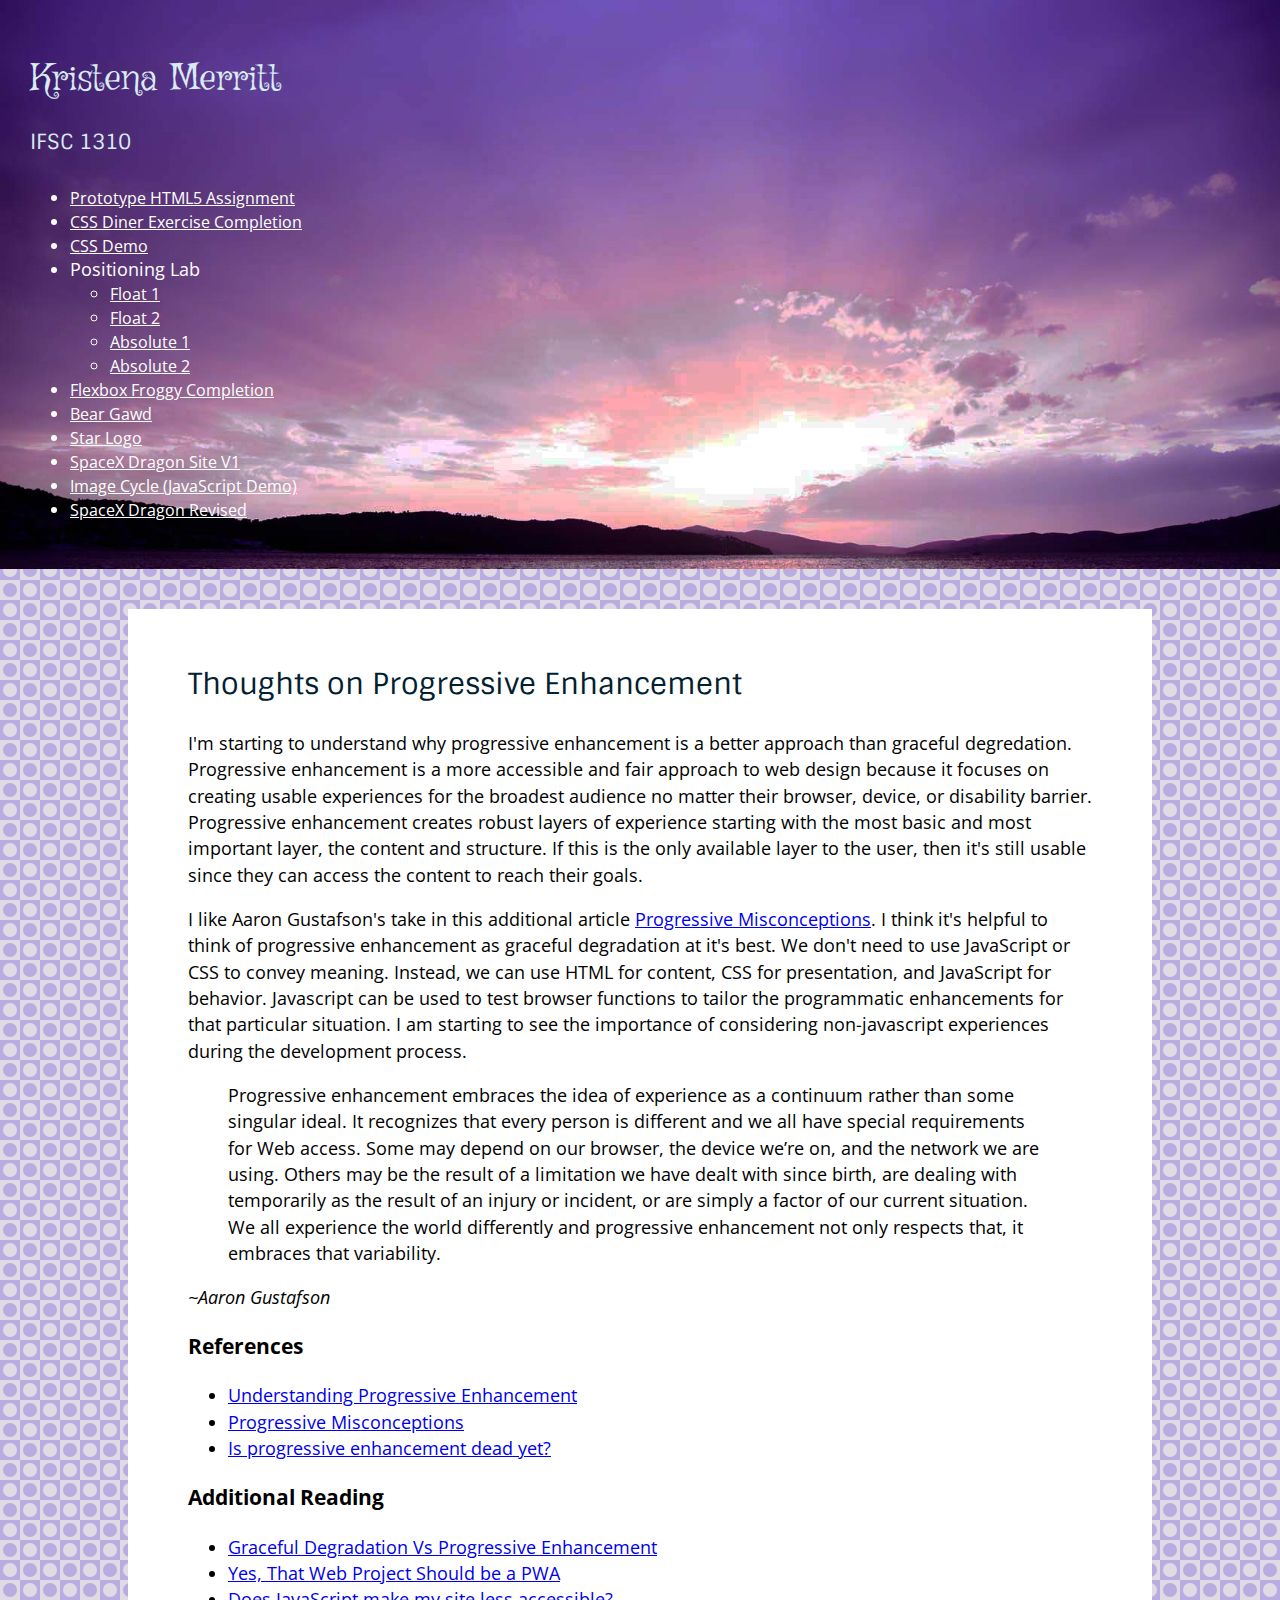
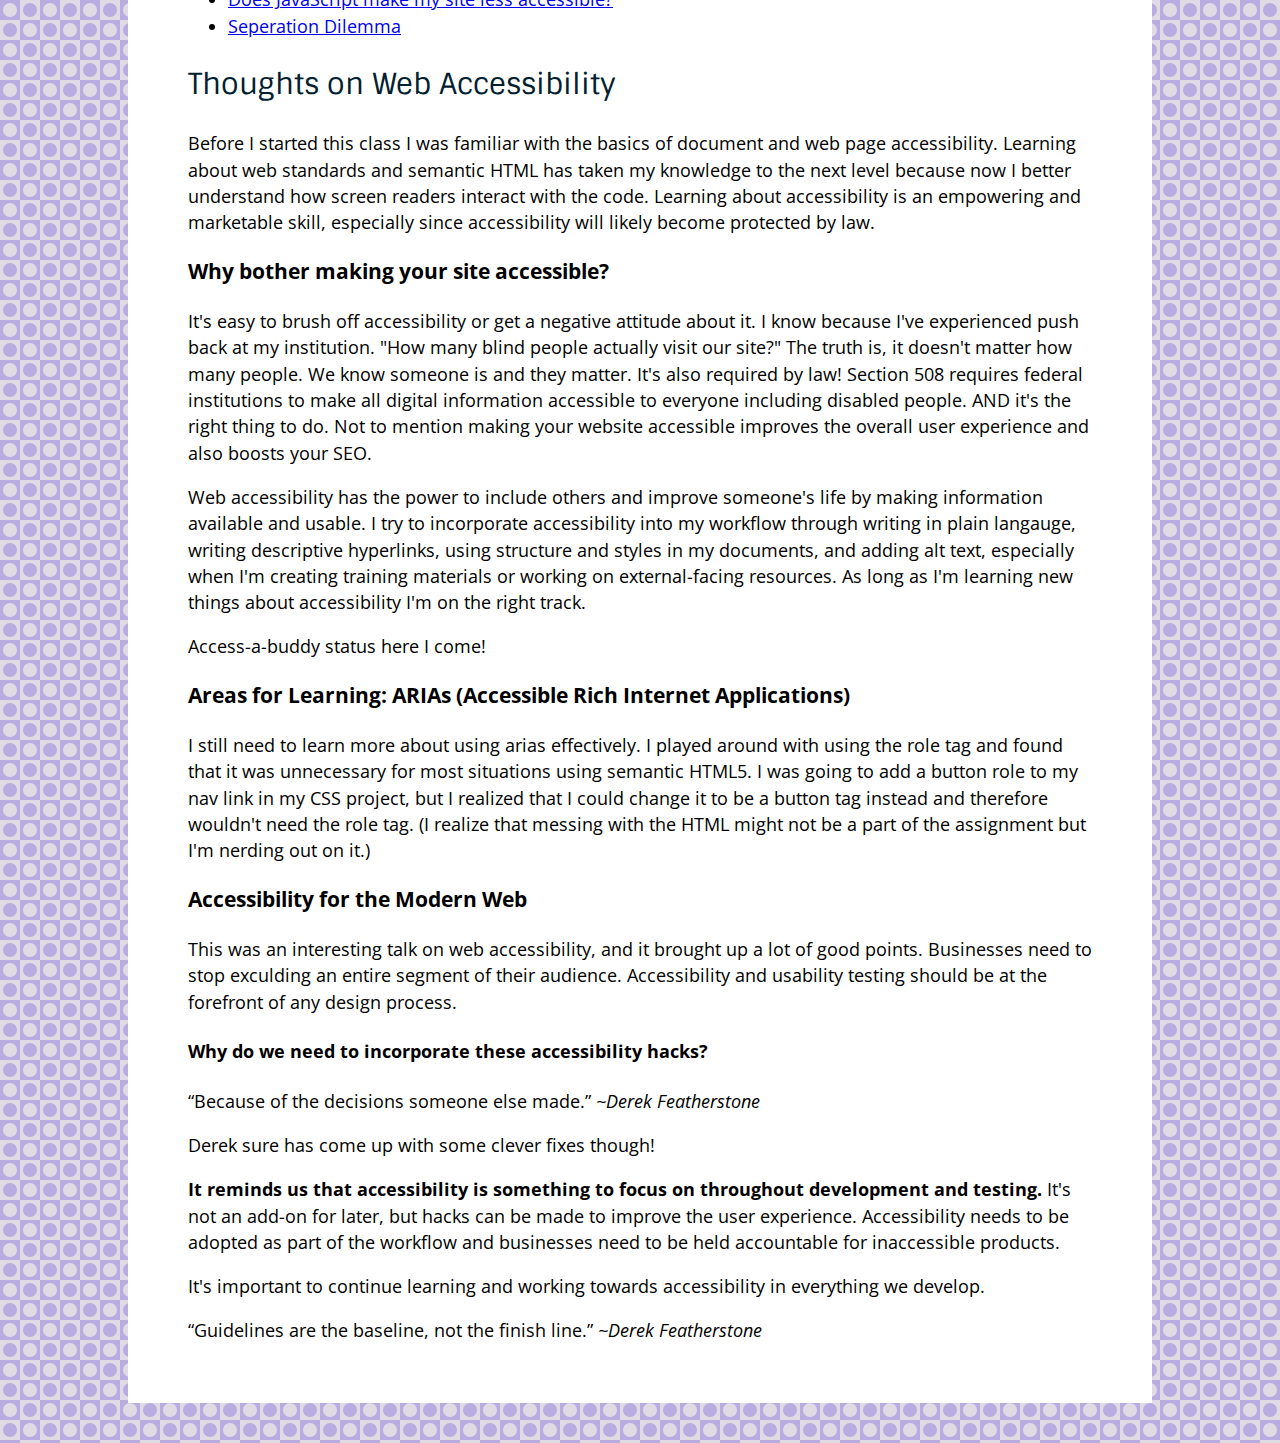
==== index.html @ c0f7d72d "added background image" ====
<!doctype html>

<html lang="en">
<head>
  <meta charset="utf-8">
  <title>IFSC 1310 | Kristena Merritt</title>
  <meta name="description" content="My collection of work from IFSC 1310 - Web Technologies with Mr. Wallace.">
  <meta name="author" content="Kristena Merritt">
  <link href="assets/css/style.css" rel="stylesheet" />
  <link rel="preconnect" href="https://fonts.googleapis.com">
  <link href="https://fonts.googleapis.com/css2?family=Open+Sans:wght@300&display=swap" rel="stylesheet">
  <link rel="preconnect" href="https://fonts.googleapis.com">
  <link rel="preconnect" href="https://fonts.gstatic.com" crossorigin>
  <link href="https://fonts.googleapis.com/css2?family=Griffy&display=swap" rel="stylesheet">
</head>
<body>
  <header class="primary">
    <h1>Kristena Merritt</h1>
    <h2>IFSC 1310</h2>
    <nav>
    <ul>
      <li><a href="gordo/index.html">Prototype HTML5 Assignment</a></li>
      <li><a href="assets/img/css-diner-activity-completion.jpg">CSS Diner Exercise Completion</a></li>
      <li><a href="css-demo/index.html">CSS Demo</a></li>
      <li>Positioning Lab</li>
        <ul>
          <li><a href="positioning-lab/float-1.html">Float 1 </a> </li>
          <li><a href="positioning-lab/float-2.html">Float 2 </a> </li>
          <li><a href="positioning-lab/absolute-1.html">Absolute 1 </a> </li>
          <li><a href="positioning-lab/absolute-2.html">Absolute 2 </a> </li>
        </ul>
      <li><a href="assets/img/flex-box-froggy-completion.png">Flexbox Froggy Completion</a></li>
      <li><a href="assets/img/bear-gawd-r800.jpg">Bear Gawd</a></li>
      <li><a href="assets/img/star-logo-r750.jpg">Star Logo</a></li>
      <li><a href="spacex-v1/index.html">SpaceX Dragon Site V1</a></li>
      <li><a href="slick-demo/index.html">Image Cycle (JavaScript Demo)</a></li>
      <li><a href="spacex-v2/index.html">SpaceX Dragon Revised</a></li>
    </ul>
    </nav>
  </header>

  <section id="content" class="container">
    <h2>Thoughts on Progressive Enhancement</h2>
    <p>I'm starting to understand why progressive enhancement is a better approach than graceful degredation. Progressive enhancement is a more accessible and fair approach to web design because it focuses on creating usable experiences for the broadest audience no matter their browser, device, or disability barrier. Progressive enhancement creates robust layers of experience starting with the most basic and most important layer, the content and structure. If this is the only available layer to the user, then it's still usable since they can access the content to reach their goals.</p>

    <p>I like Aaron Gustafson's take in this additional article <a href="https://www.aaron-gustafson.com/notebook/progressive-misconceptions/">Progressive Misconceptions</a>. I think it's helpful to think of progressive enhancement as graceful degradation at it's best. We don't need to use JavaScript or CSS to convey meaning. Instead, we can use HTML for content, CSS for presentation, and JavaScript for behavior. Javascript can be used to test browser functions to tailor the programmatic enhancements for that particular situation. I am starting to see the importance of considering non-javascript experiences during the development process.</p>

    <blockquote>Progressive enhancement embraces the idea of experience as a continuum rather than some singular ideal. It recognizes that every person is different and we all have special requirements for Web access. Some may depend on our browser, the device we’re on, and the network we are using. Others may be the result of a limitation we have dealt with since birth, are dealing with temporarily as the result of an injury or incident, or are simply a factor of our current situation. We all experience the world differently and progressive enhancement not only respects that, it embraces that variability.</blockquote><cite>~Aaron Gustafson</cite>

    <h3>References</h3>
    <ul>
      <li><a href="https://alistapart.com/article/understandingprogressiveenhancement/">Understanding Progressive Enhancement</a></li>
      <li><a href="https://alistapart.com/article/understandingprogressiveenhancement/">Progressive Misconceptions</a></li>
      <li><a href="https://briefs.video/videos/is-progressive-enhancement-dead-yet/">Is progressive enhancement dead yet?</a></li>
    </ul>

    <h3>Additional Reading</h3>
    <ul>
      <li><a href="https://www.w3.org/wiki/Graceful_degradation_versus_progressive_enhancement">Graceful Degradation Vs Progressive Enhancement</a></li>
      <li><a href="https://alistapart.com/article/yes-that-web-project-should-be-a-pwa/">Yes, That Web Project Should be a PWA</a></li>
      <li><a href="https://www.boia.org/blog/does-javascript-make-my-site-less-accessible">Does JavaScript make my site less accessible?</a></li>
      <li><a href="https://alistapart.com/article/separationdilemma/">Seperation Dilemma</a></li>
    </ul>

    <h2>Thoughts on Web Accessibility</h2>
    <p>Before I started this class I was familiar with the basics of document and web page accessibility. Learning about web standards and semantic HTML has taken my knowledge to the next level because now I better understand how screen readers interact with the code. Learning about accessibility is an empowering and marketable skill, especially since accessibility will likely become protected by law.</p>

    <h3>Why bother making your site accessible?</h3>
    <p>It's easy to brush off accessibility or get a negative attitude about it. I know because I've experienced push back at my institution. "How many blind people actually visit our site?" The truth is, it doesn't matter how many people. We know someone is and they matter. It's also required by law! Section 508 requires federal institutions to make all digital information accessible to everyone including disabled people. AND it's the right thing to do. Not to mention making your website accessible improves the overall user experience and also boosts your SEO.</p>

    <p>Web accessibility has the power to include others and improve someone's life by making information available and usable. I try to incorporate accessibility into my workflow through writing in plain langauge, writing descriptive hyperlinks, using structure and styles in my documents, and adding alt text, especially when I'm creating training materials or working on external-facing resources. As long as I'm learning new things about accessibility I'm on the right track.</p>

    <p class="call-out">Access-a-buddy status here I come!</p>
    <h3>Areas for Learning: ARIAs (Accessible Rich Internet Applications)</h3>
    <p>I still need to learn more about using arias effectively. I played around with using the role tag and found that it was unnecessary for most situations using semantic HTML5. I was going to add a button role to my nav link in my CSS project, but I realized that I could change it to be a button tag instead and therefore wouldn't need the role tag. (I realize that messing with the HTML might not be a part of the assignment but I'm nerding out on it.) </p>
    <h3>Accessibility for the Modern Web</h3>  
    <p>This was an interesting talk on web accessibility, and it brought up a lot of good points. Businesses need to stop exculding an entire segment of their audience. Accessibility and usability testing should be at the forefront of any design process.</p>
    <h4>Why do we need to incorporate these accessibility hacks?</h4>
    <q>Because of the decisions someone else made.</q> <cite>~Derek Featherstone</cite>
    <p>Derek sure has come up with some clever fixes though!</p>
    <p><strong>It reminds us that accessibility is something to focus on throughout development and testing.</strong> It's not an add-on for later, but hacks can be made to improve the user experience. Accessibility needs to be adopted as part of the workflow and businesses need to be held accountable for inaccessible products.
    </p>
    <p>It's important to continue learning and working towards accessibility in everything we develop.</p>

    <q>Guidelines are the baseline, not the finish line.</q> <cite>~Derek Featherstone</cite>
  </section> 
  
  <!--end of accessibility section-->

</body>
</html>
---- assets/css/style.css ----
@import url('https://fonts.googleapis.com/css2?family=Griffy&display=swap');
@import url('https://fonts.googleapis.com/css2?family=Sintony&display=swap');

html{
    box-sizing: border-box;
  }
  *,
  *:before,
  *:after {
    box-sizing: inherit;
  }

  /* ---------responsive images--------- */

img {
    max-width:100%;
}

  /* ---------background images--------- */

  header.primary { 
    background-size: cover;
    background-image: url("../img/purple-sunset-bg-dark.jpg");
}

body{
    margin:0;
    background-color: #DFDBE5;
    background-image: url("data:image/svg+xml,%3Csvg width='40' height='40' viewBox='0 0 40 40' xmlns='http://www.w3.org/2000/svg'%3E%3Cpath d='M0 0h20v20H0V0zm10 17a7 7 0 1 0 0-14 7 7 0 0 0 0 14zm20 0a7 7 0 1 0 0-14 7 7 0 0 0 0 14zM10 37a7 7 0 1 0 0-14 7 7 0 0 0 0 14zm10-17h20v20H20V20zm10 17a7 7 0 1 0 0-14 7 7 0 0 0 0 14z' fill='%235432d3' fill-opacity='0.28' fill-rule='evenodd'/%3E%3C/svg%3E");
}

  /* --------utility styles-------- */

.container{
    width:80vw;
    margin:40px auto;
}

.img-right{
    float:right;
    margin: 10px 0 10px 20px;
    border: 4px double #20627d;
    padding: 5px;
}

.img-left {
    float:left;
    margin: 10px 20px 10px 0px;
    padding: 5px;
}

.img-center {
    display: block;
    padding: 5px;
    margin: 20px auto;
    padding: 5px;
}

/*-----global styles------*/
body {
    font-family: 'Open Sans', sans-serif;
    font-size: 1.1rem;
    margin:0;
}

h1 {
    font-family: 'Griffy', sans-serif;
    font-size: 2.6rem;
    text-align: left;
    font-weight: normal;
}

h2 {
    color: #012030;
    font-family: 'Sintony', sans-serif;
    font-size: 1.8rem;
    text-align:left;
    font-weight: normal;
}

header.primary{
    color:#ffffff;
    padding:30px;
    background-color:#4A3259;
    margin: 0;
}

header.primary h1 {
    color:#D8EBF2;
    font-size: 2.3rem;
    position: relative;
}

header.primary h2{
    font-size: 1.3rem;
    margin-bottom: 30px;
    color: #D8EBF2;
    position: relative;
}

header.primary nav{
    max-width:900px;
    text-align: left;
    position: relative;
}

header.primary nav a {
    color:#fff;
    font-size: 1rem;
}

#content {
   background-color: #fff;
   padding: 30px 60px 60px 60px;
   line-height: 1.5;
}
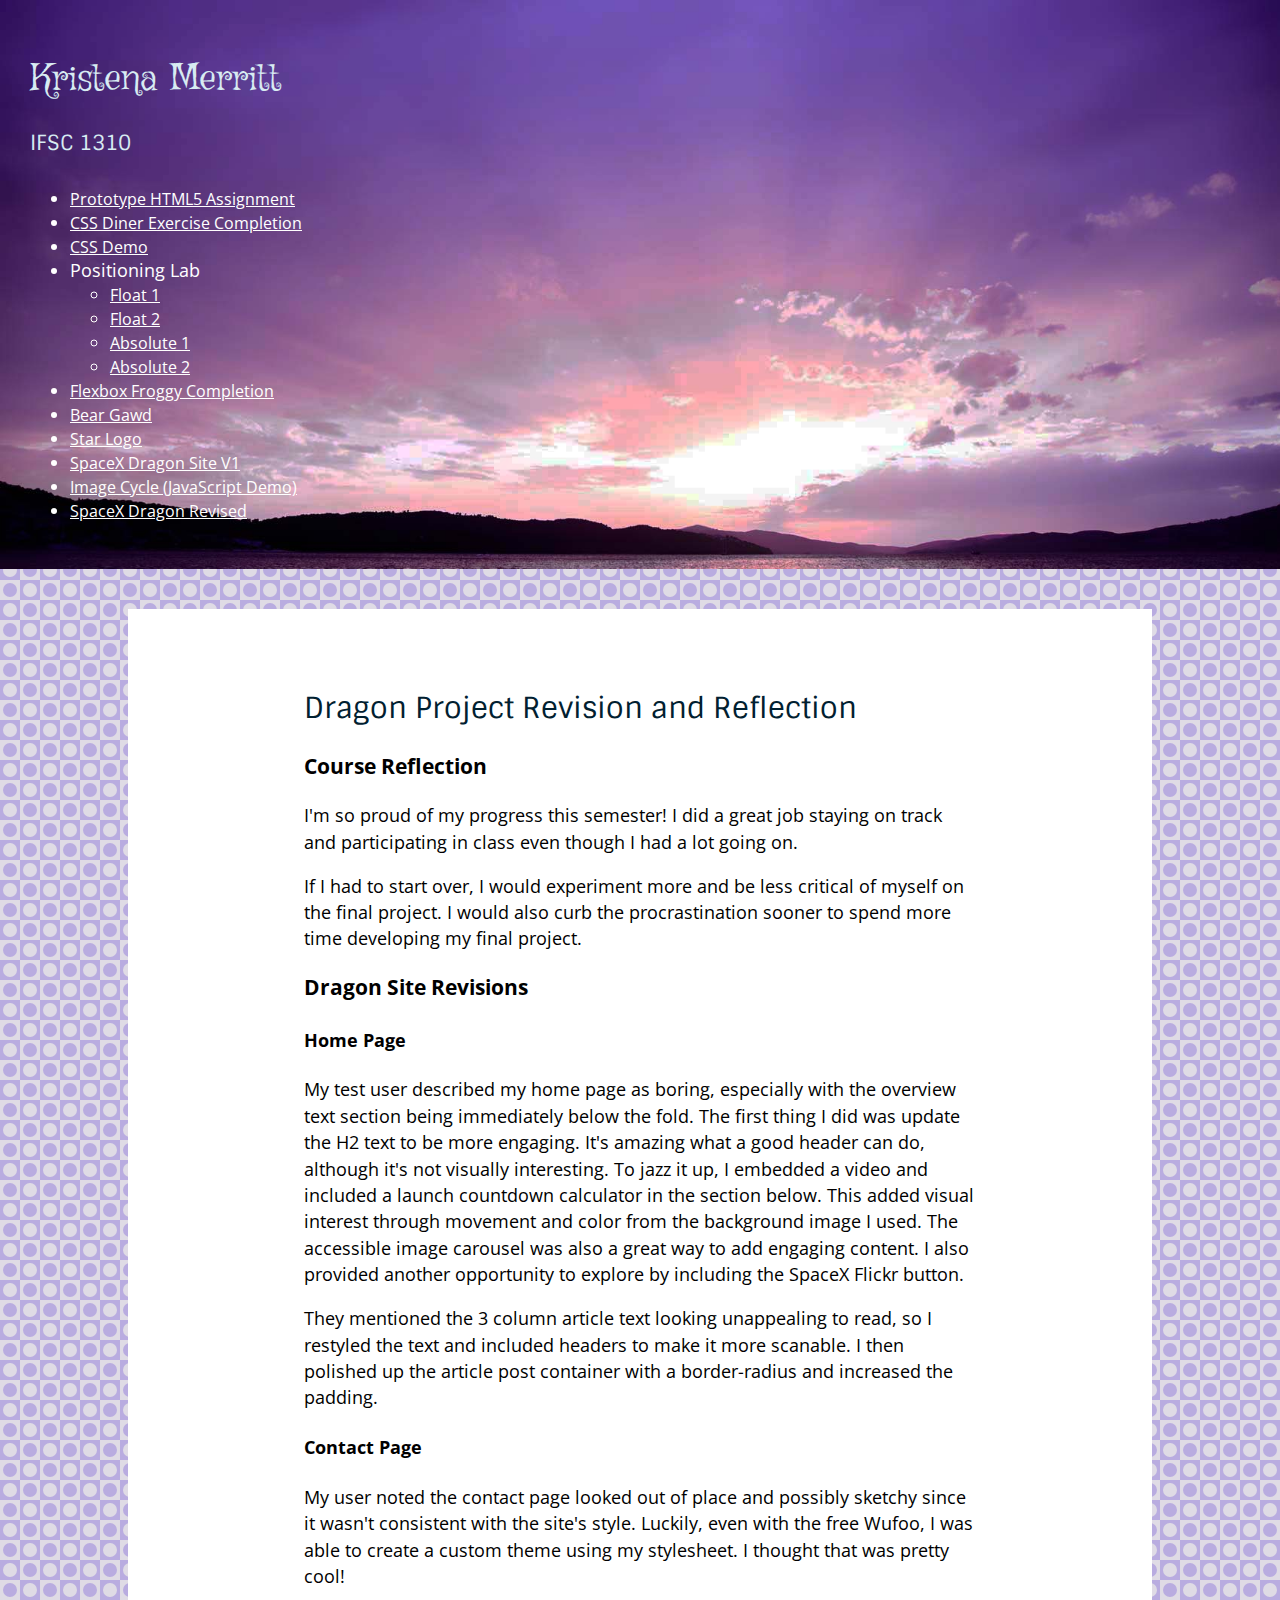
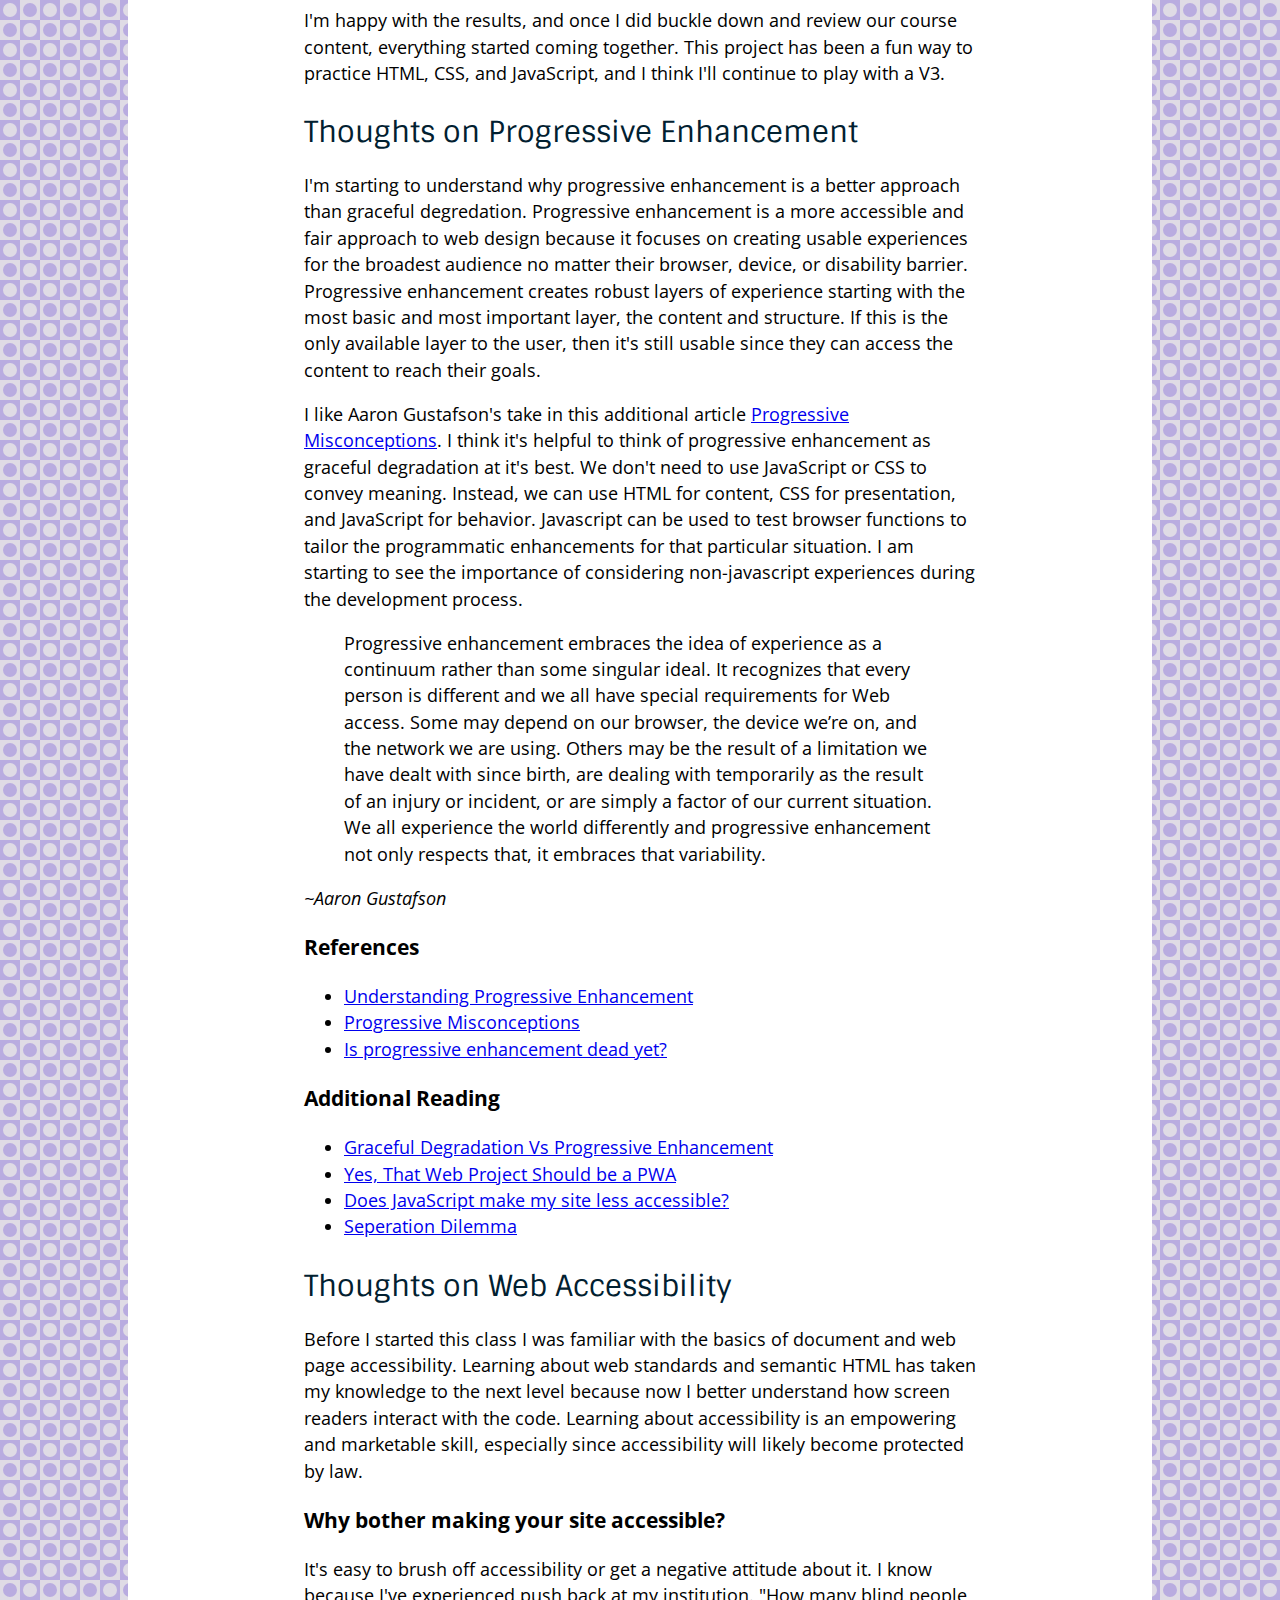
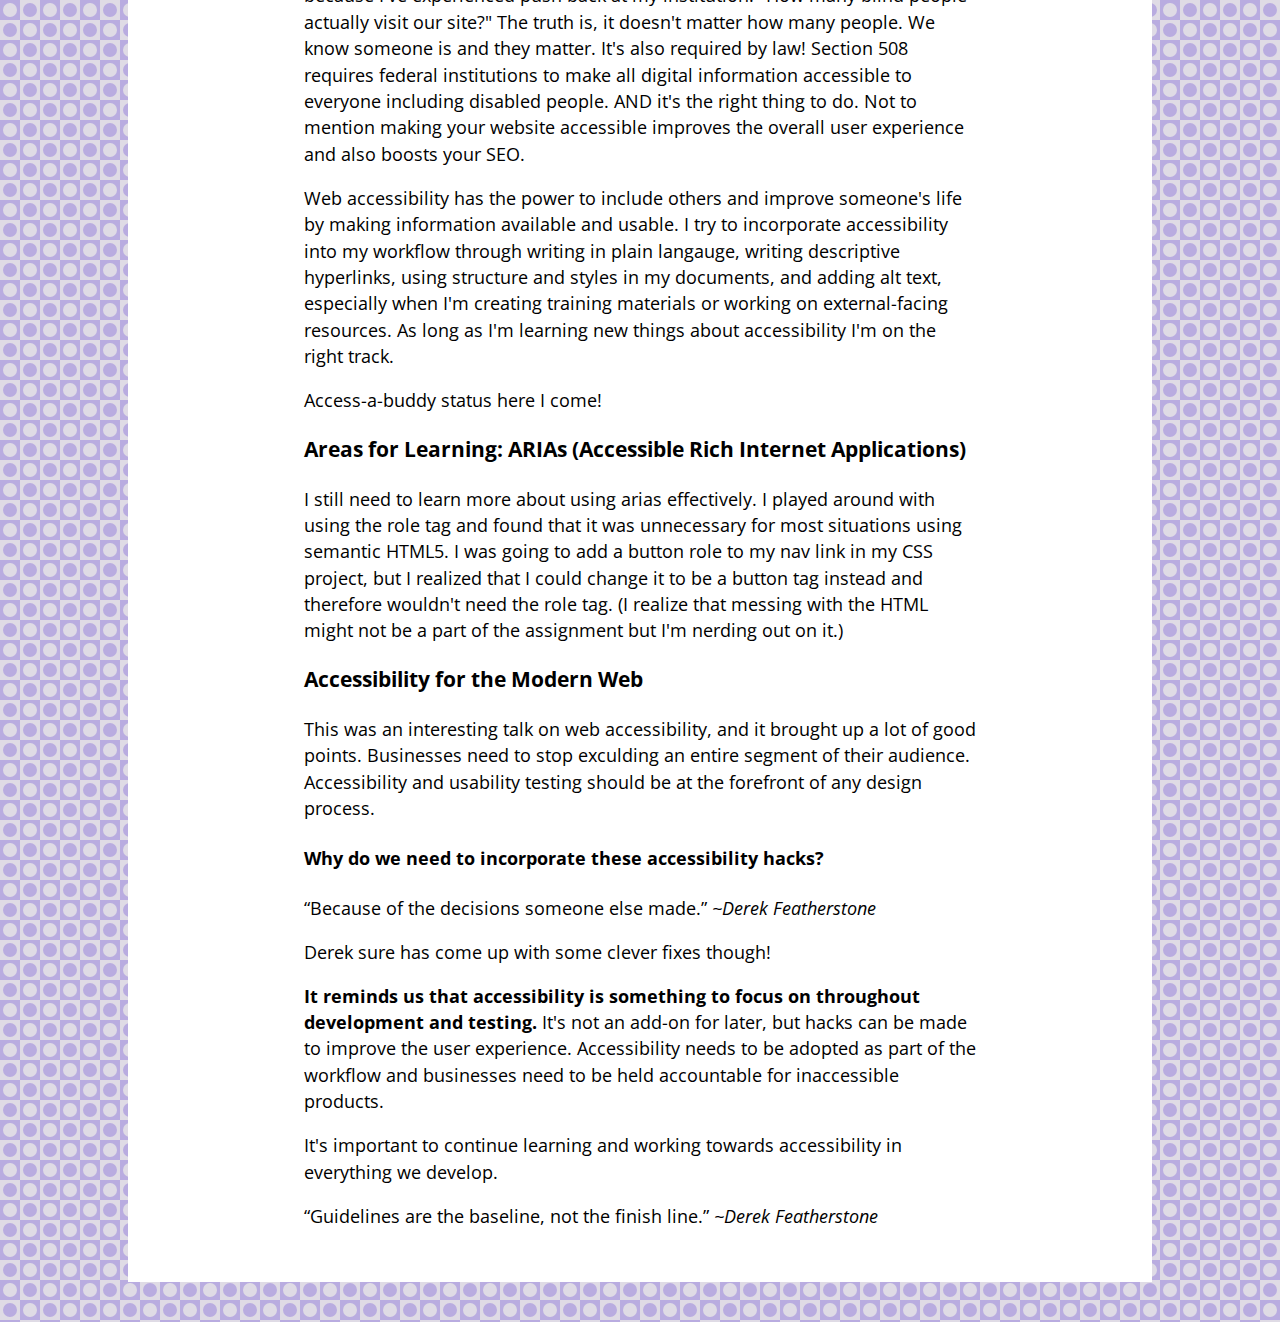
==== commit 43409bc1: "added final reflection" ====
--- a/index.html
+++ b/index.html
@@ -40,6 +40,17 @@
   </header>
 
   <section id="content" class="container">
+    <h2>Dragon Project Revision and Reflection</h2>
+    <h3>Course Reflection</h3>
+    <p>I'm so proud of my progress this semester! I did a great job staying on track and participating in class even though I had a lot going on.</p>
+    <p>If I had to start over, I would experiment more and be less critical of myself on the final project. I would also curb the procrastination sooner to spend more time developing my final project.</p>
+    <h3>Dragon Site Revisions</h3>
+    <h4>Home Page</h4>
+    <p>My test user described my home page as boring, especially with the overview text section being immediately below the fold. The first thing I did was update the H2 text to be more engaging. It's amazing what a good header can do, although it's not visually interesting. To jazz it up, I embedded a video and included a launch countdown calculator in the section below. This added visual interest through movement and color from the background image I used. The accessible image carousel was also a great way to add engaging content. I also provided another opportunity to explore by including the SpaceX Flickr button.</p>
+    <p>They mentioned the 3 column article text looking unappealing to read, so I restyled the text and included headers to make it more scanable. I then polished up the article post container with a border-radius and increased the padding.</p>
+    <h4>Contact Page</h4>
+    <p>My user noted the contact page looked out of place and possibly sketchy since it wasn't consistent with the site's style. Luckily, even with the free Wufoo, I was able to create a custom theme using my stylesheet. I thought that was pretty cool!</p>
+    <p>I'm happy with the results, and once I did buckle down and review our course content, everything started coming together. This project has been a fun way to practice HTML, CSS, and JavaScript, and I think I'll continue to play with a V3. </p>
     <h2>Thoughts on Progressive Enhancement</h2>
     <p>I'm starting to understand why progressive enhancement is a better approach than graceful degredation. Progressive enhancement is a more accessible and fair approach to web design because it focuses on creating usable experiences for the broadest audience no matter their browser, device, or disability barrier. Progressive enhancement creates robust layers of experience starting with the most basic and most important layer, the content and structure. If this is the only available layer to the user, then it's still usable since they can access the content to reach their goals.</p>
 
--- a/assets/css/style.css
+++ b/assets/css/style.css
@@ -31,9 +31,10 @@
 
   /* --------utility styles-------- */
 
-.container{
+#content.container{
     width:80vw;
     margin:40px auto;
+    padding: 3em 10em;
 }
 
 .img-right{
@@ -76,6 +77,8 @@
     font-size: 1.8rem;
     text-align:left;
     font-weight: normal;
+    margin-top: 25px;
+    margin-bottom: 0px;
 }
 
 header.primary{
@@ -111,6 +114,5 @@
 
 #content {
    background-color: #fff;
-   padding: 30px 60px 60px 60px;
    line-height: 1.5;
 }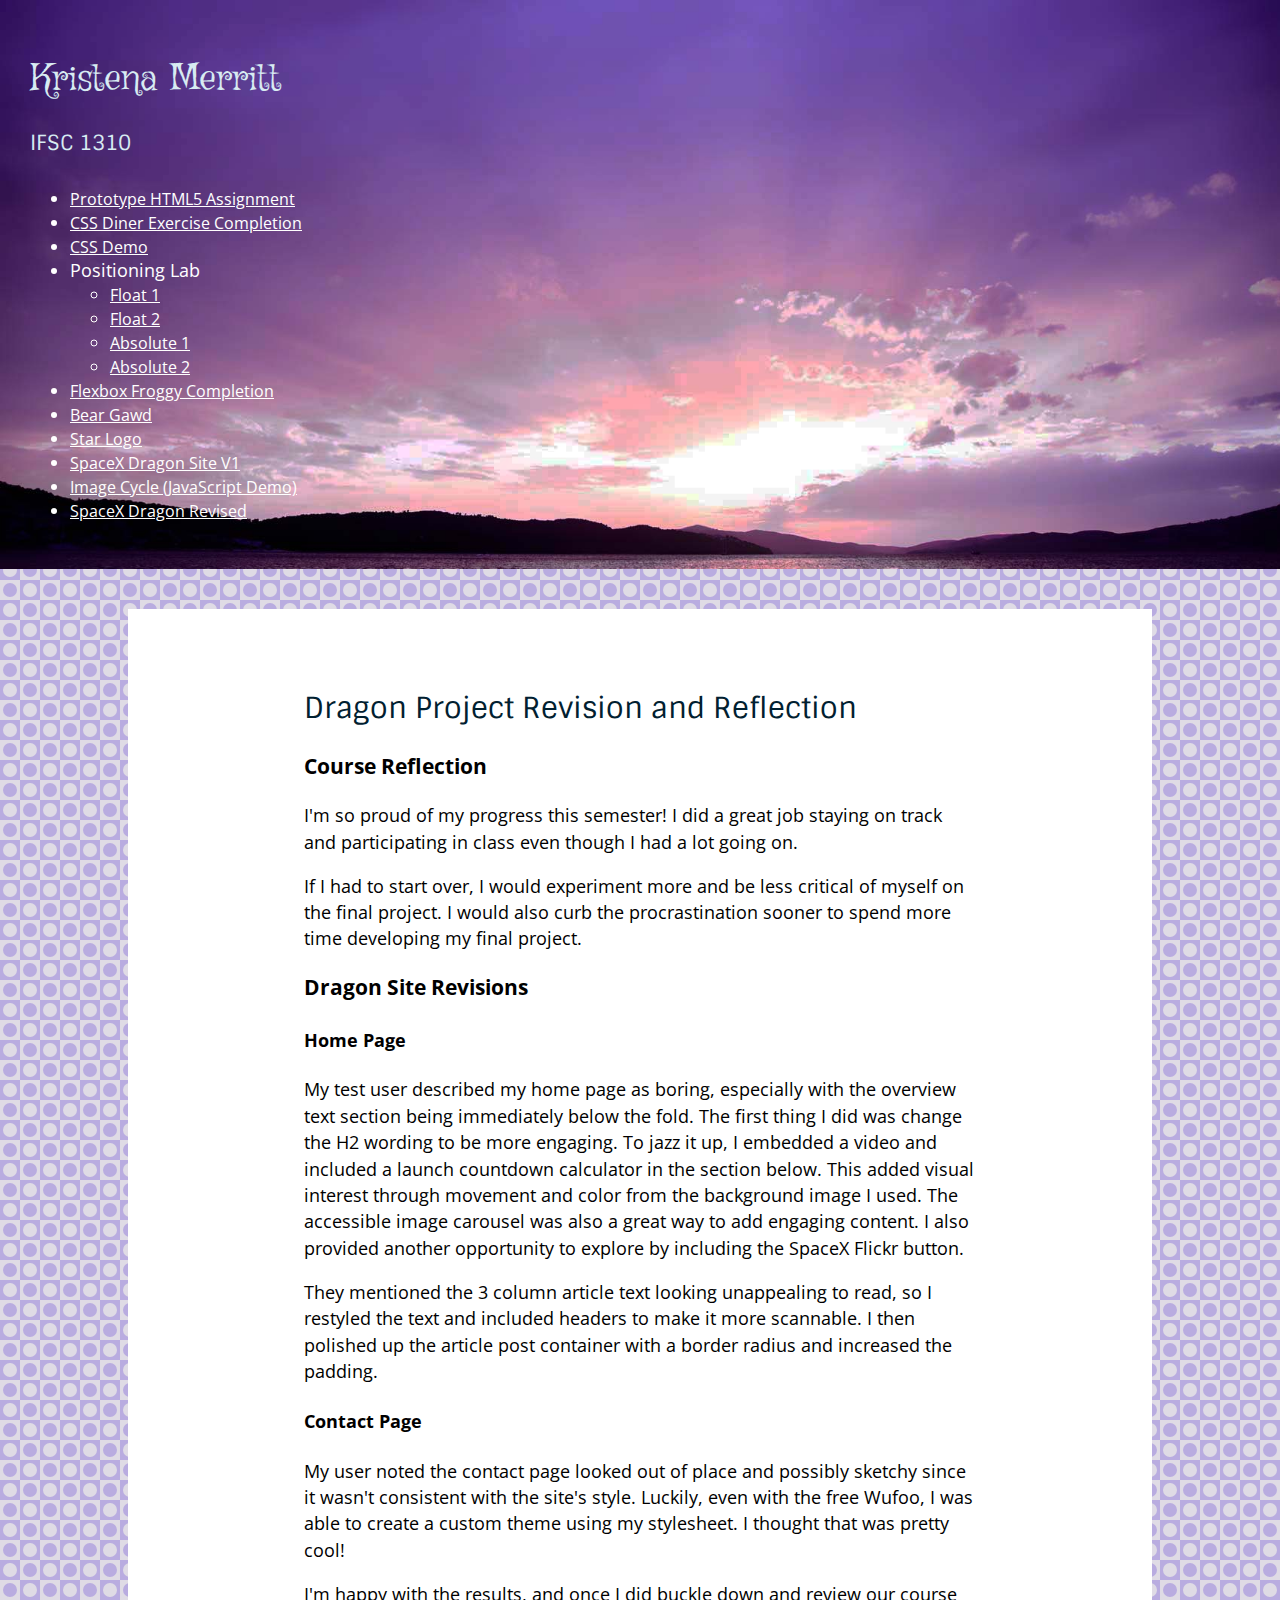
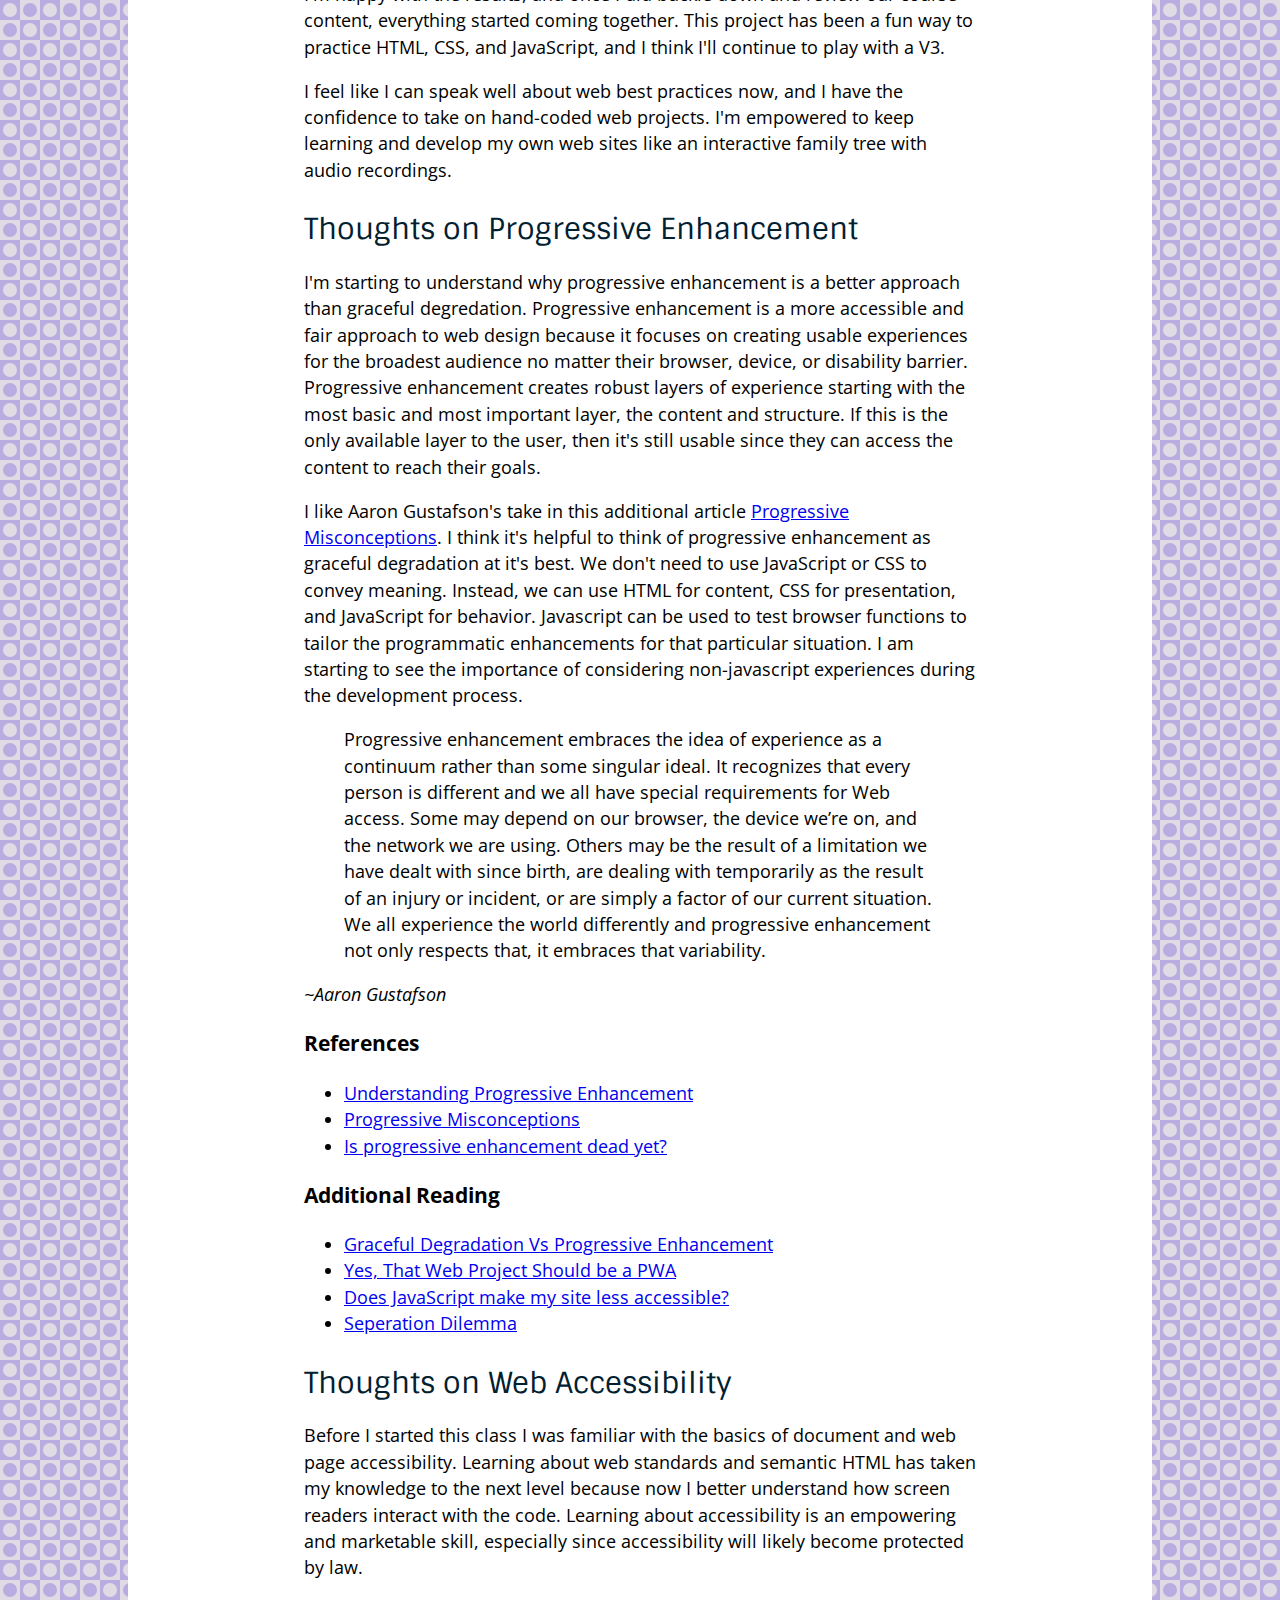
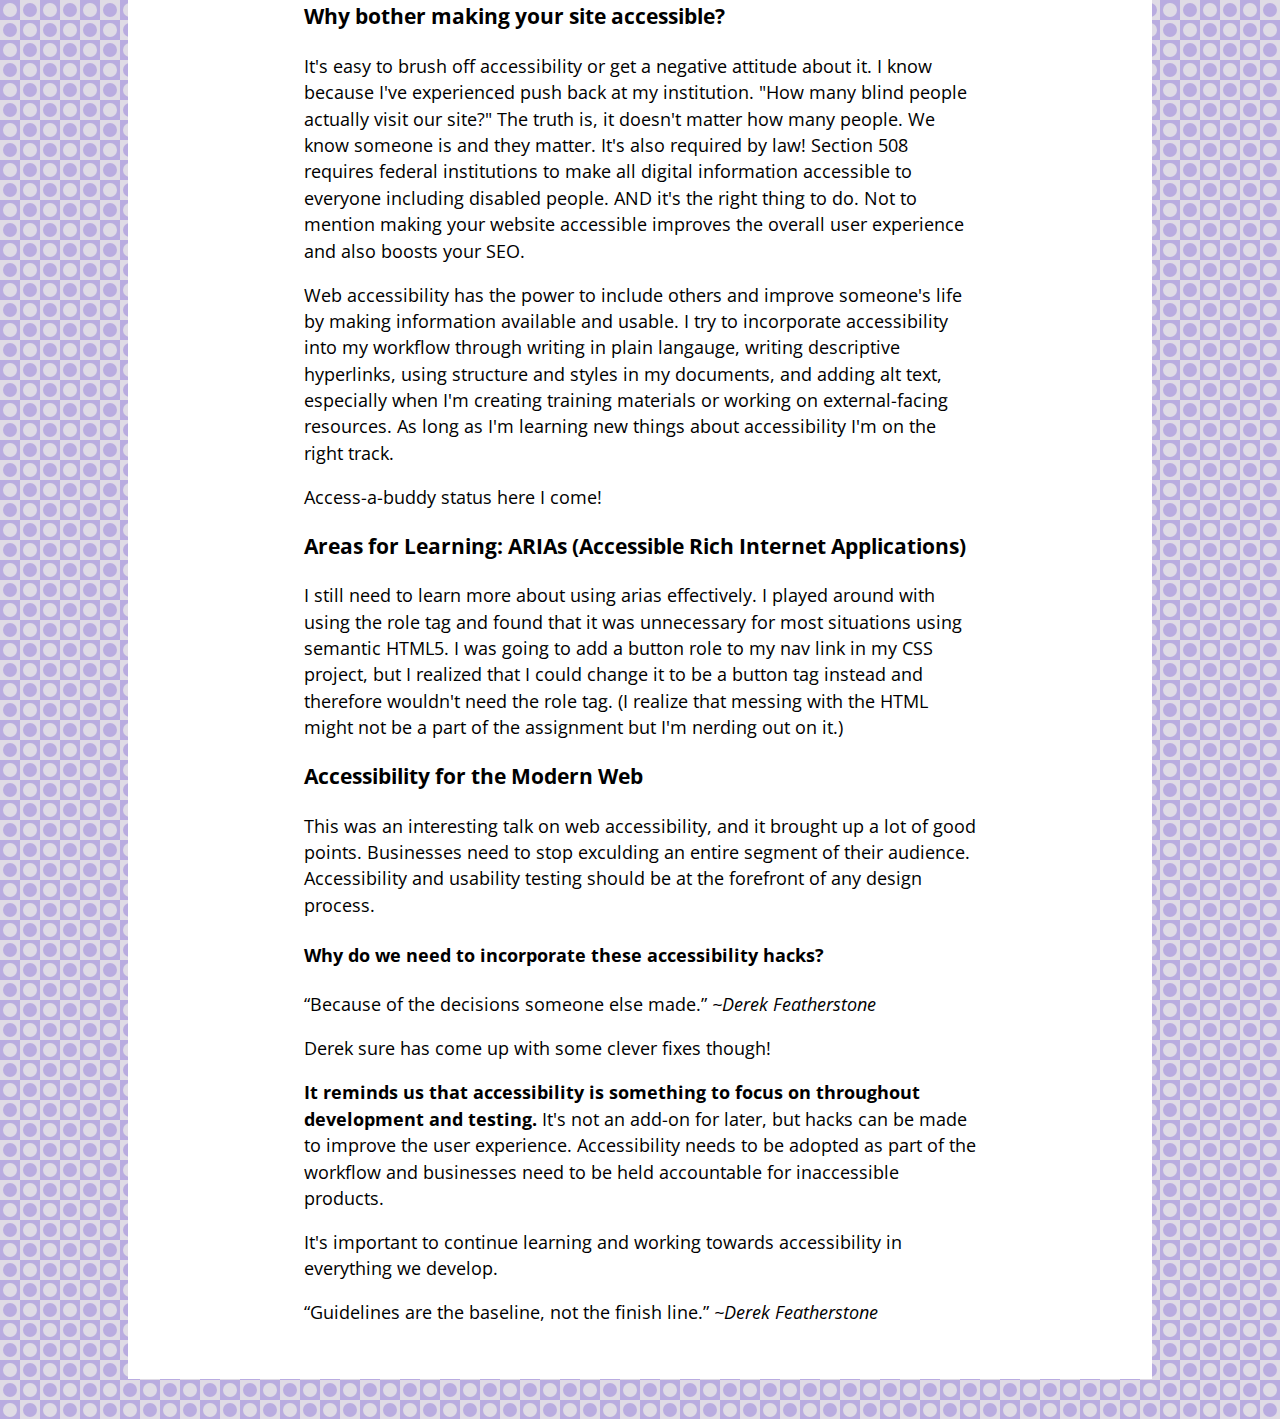
==== commit 34baa65b: "revised final reflection" ====
--- a/index.html
+++ b/index.html
@@ -46,11 +46,12 @@
     <p>If I had to start over, I would experiment more and be less critical of myself on the final project. I would also curb the procrastination sooner to spend more time developing my final project.</p>
     <h3>Dragon Site Revisions</h3>
     <h4>Home Page</h4>
-    <p>My test user described my home page as boring, especially with the overview text section being immediately below the fold. The first thing I did was update the H2 text to be more engaging. It's amazing what a good header can do, although it's not visually interesting. To jazz it up, I embedded a video and included a launch countdown calculator in the section below. This added visual interest through movement and color from the background image I used. The accessible image carousel was also a great way to add engaging content. I also provided another opportunity to explore by including the SpaceX Flickr button.</p>
-    <p>They mentioned the 3 column article text looking unappealing to read, so I restyled the text and included headers to make it more scanable. I then polished up the article post container with a border-radius and increased the padding.</p>
+    <p>My test user described my home page as boring, especially with the overview text section being immediately below the fold. The first thing I did was change the H2 wording to be more engaging. To jazz it up, I embedded a video and included a launch countdown calculator in the section below. This added visual interest through movement and color from the background image I used. The accessible image carousel was also a great way to add engaging content. I also provided another opportunity to explore by including the SpaceX Flickr button.</p>
+    <p>They mentioned the 3 column article text looking unappealing to read, so I restyled the text and included headers to make it more scannable. I then polished up the article post container with a border radius and increased the padding.</p>
     <h4>Contact Page</h4>
     <p>My user noted the contact page looked out of place and possibly sketchy since it wasn't consistent with the site's style. Luckily, even with the free Wufoo, I was able to create a custom theme using my stylesheet. I thought that was pretty cool!</p>
     <p>I'm happy with the results, and once I did buckle down and review our course content, everything started coming together. This project has been a fun way to practice HTML, CSS, and JavaScript, and I think I'll continue to play with a V3. </p>
+    <p>I feel like I can speak well about web best practices now, and I have the confidence to take on hand-coded web projects. I'm empowered to keep learning and develop my own web sites like an interactive family tree with audio recordings.</p>
     <h2>Thoughts on Progressive Enhancement</h2>
     <p>I'm starting to understand why progressive enhancement is a better approach than graceful degredation. Progressive enhancement is a more accessible and fair approach to web design because it focuses on creating usable experiences for the broadest audience no matter their browser, device, or disability barrier. Progressive enhancement creates robust layers of experience starting with the most basic and most important layer, the content and structure. If this is the only available layer to the user, then it's still usable since they can access the content to reach their goals.</p>
 
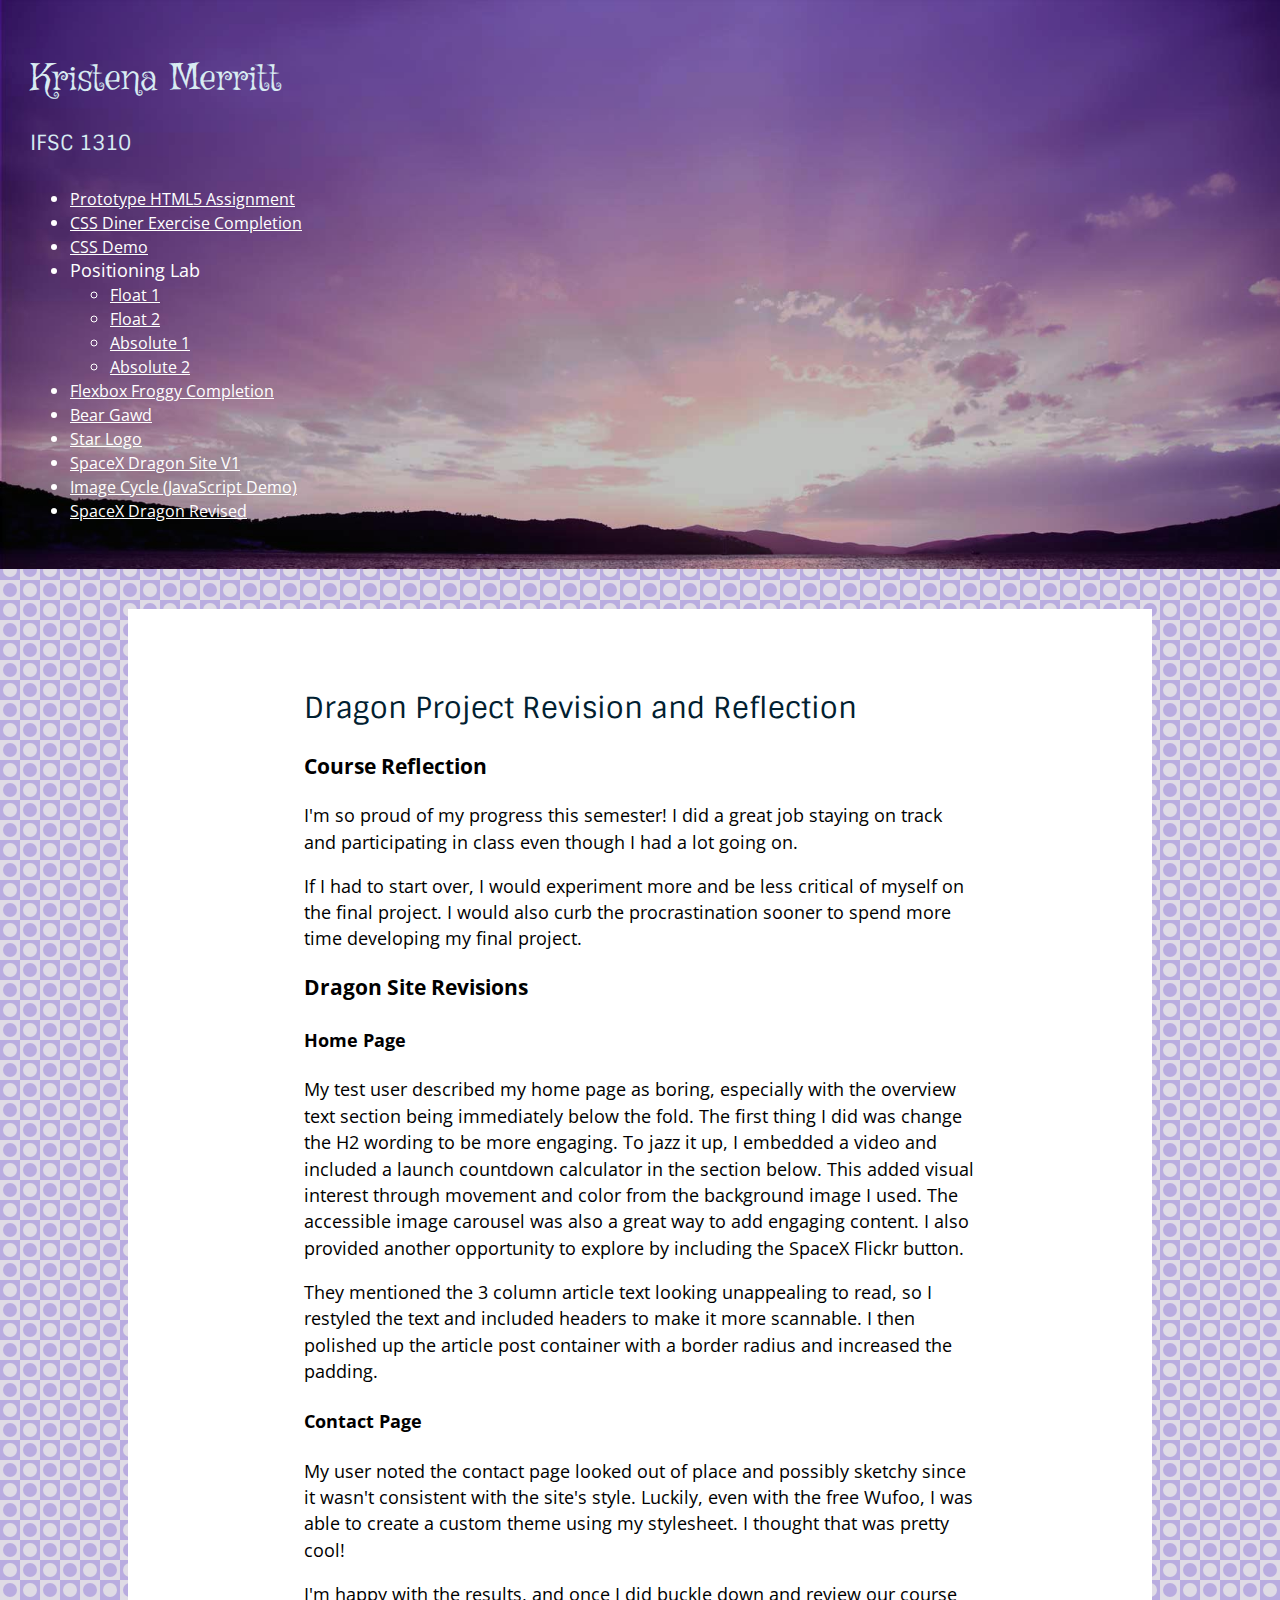
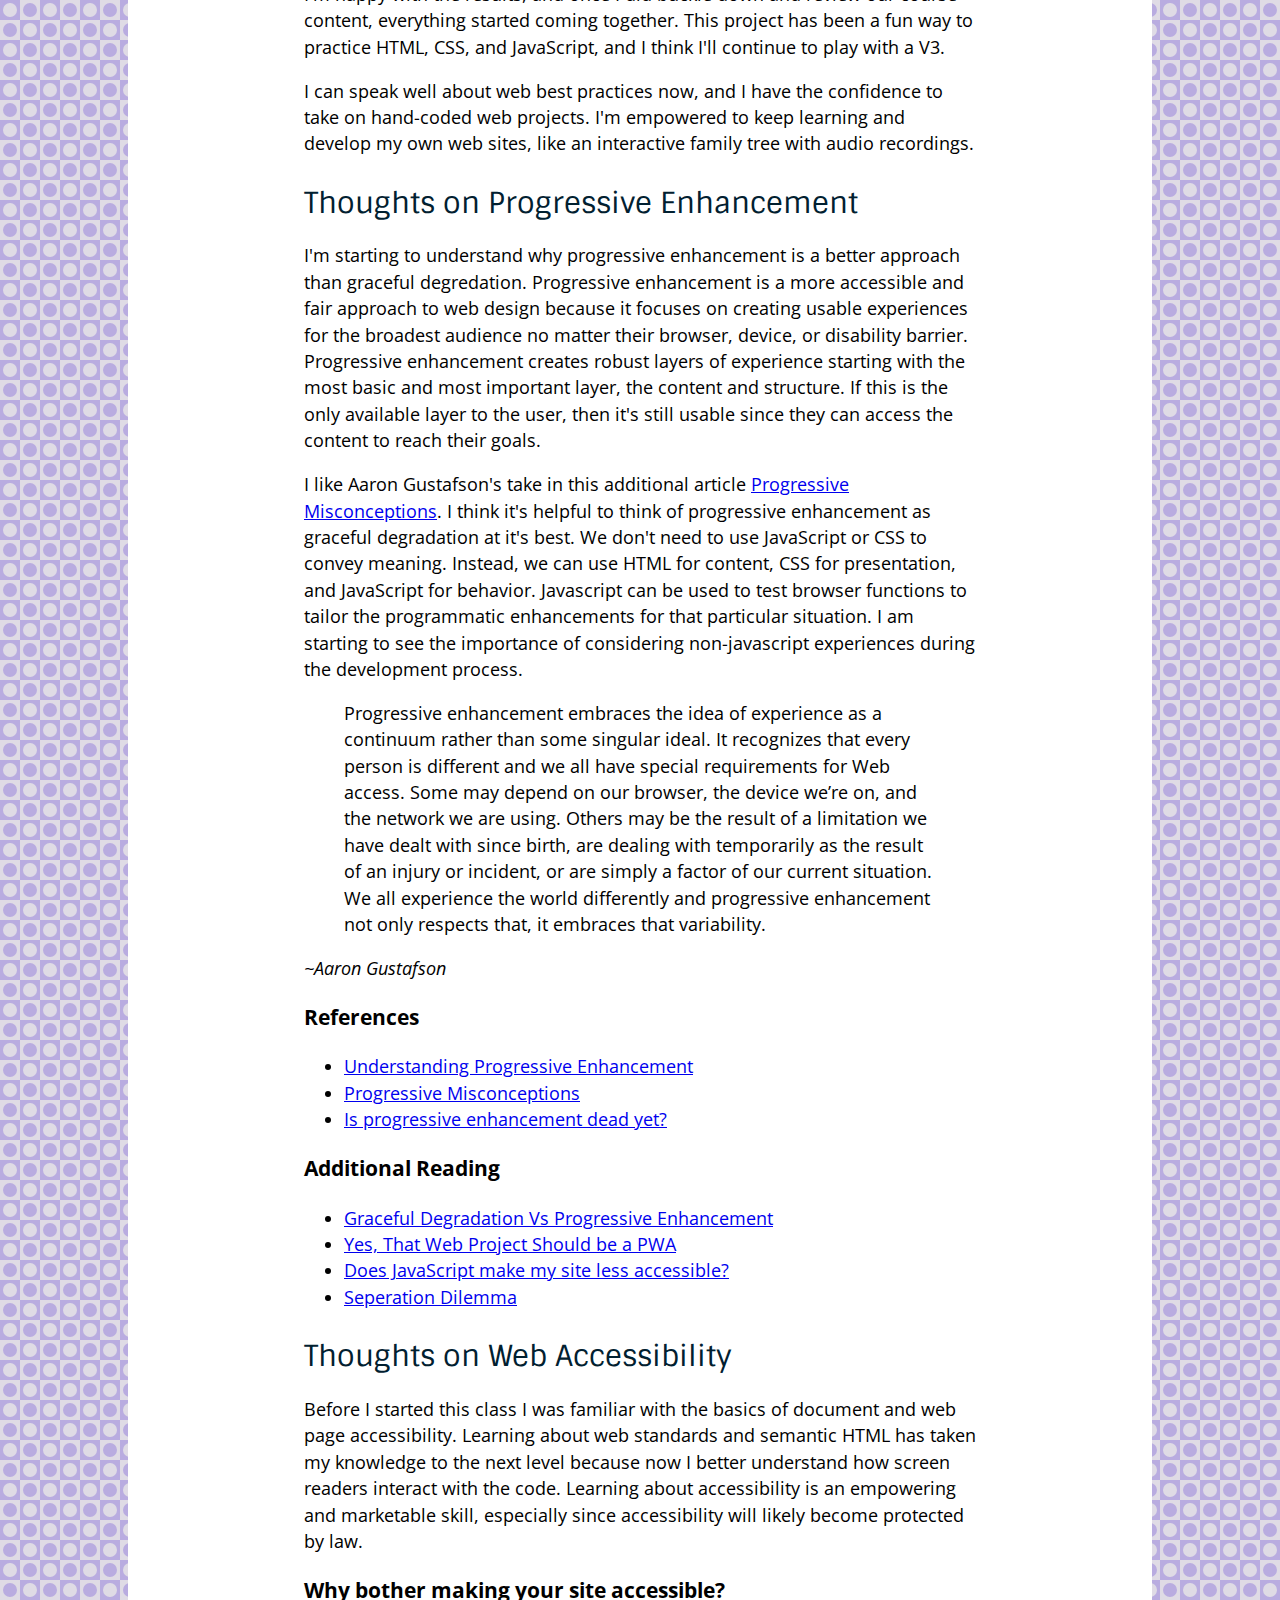
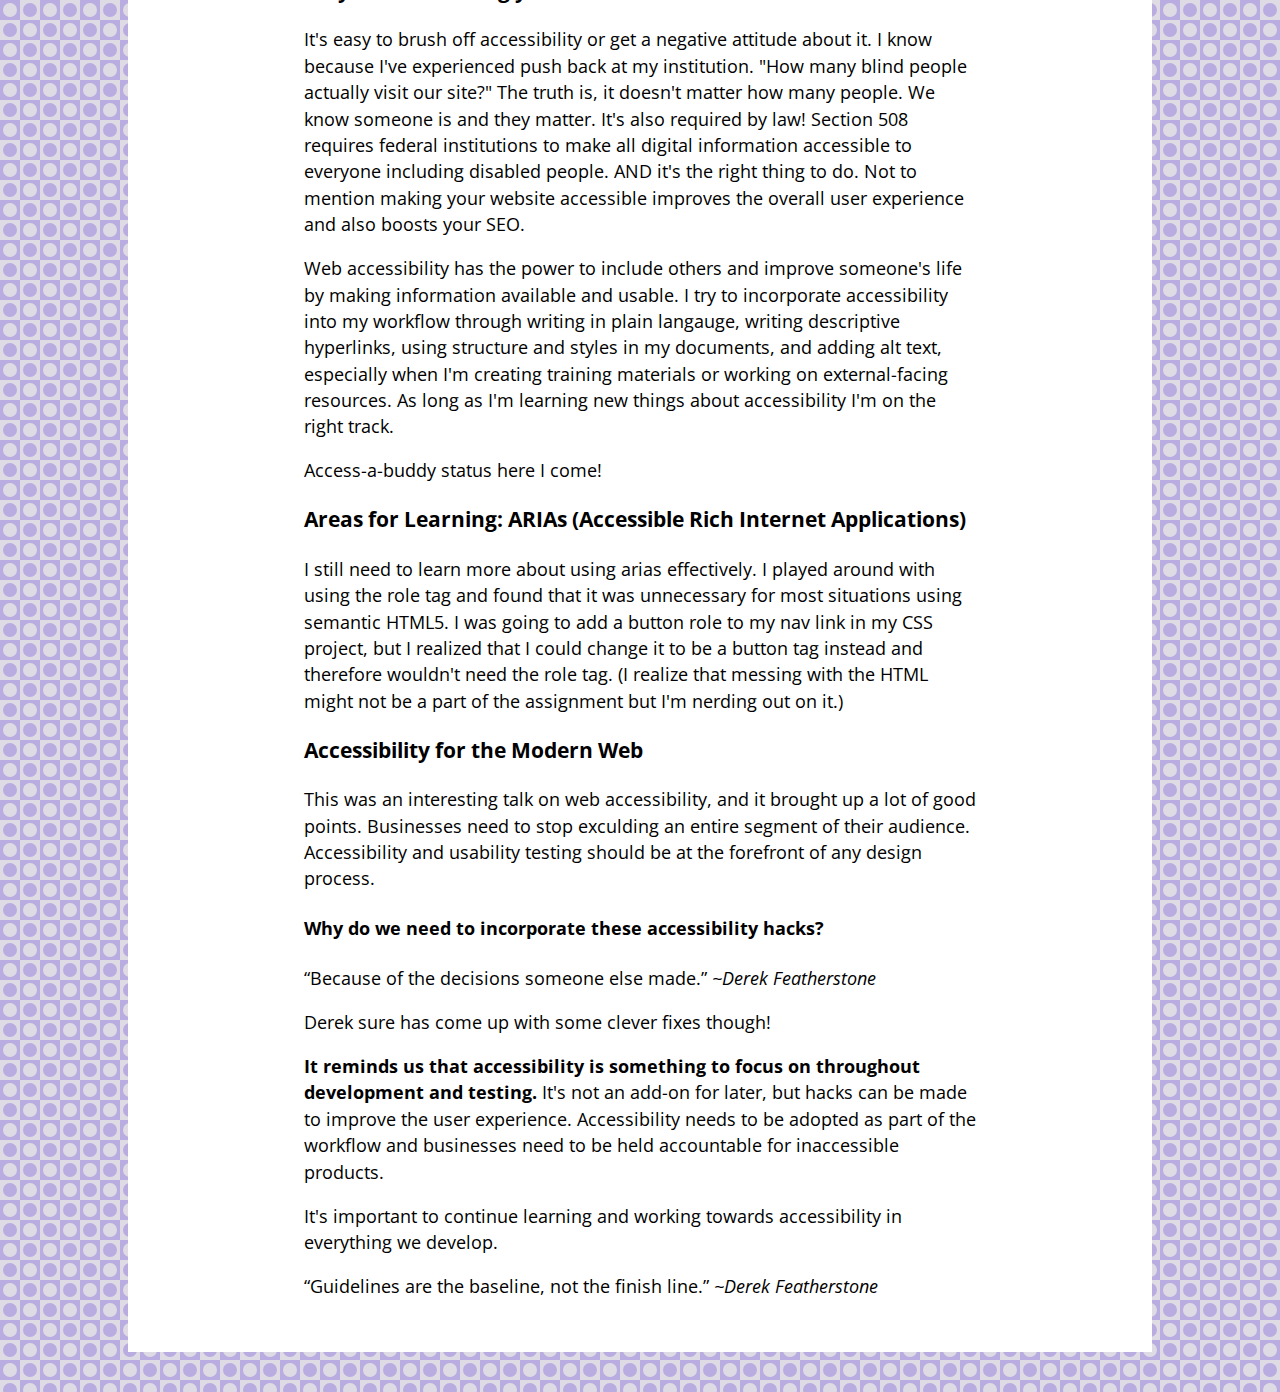
==== commit 00f34eb6: "final reflection edit" ====
--- a/index.html
+++ b/index.html
@@ -51,7 +51,7 @@
     <h4>Contact Page</h4>
     <p>My user noted the contact page looked out of place and possibly sketchy since it wasn't consistent with the site's style. Luckily, even with the free Wufoo, I was able to create a custom theme using my stylesheet. I thought that was pretty cool!</p>
     <p>I'm happy with the results, and once I did buckle down and review our course content, everything started coming together. This project has been a fun way to practice HTML, CSS, and JavaScript, and I think I'll continue to play with a V3. </p>
-    <p>I feel like I can speak well about web best practices now, and I have the confidence to take on hand-coded web projects. I'm empowered to keep learning and develop my own web sites like an interactive family tree with audio recordings.</p>
+    <p>I can speak well about web best practices now, and I have the confidence to take on hand-coded web projects. I'm empowered to keep learning and develop my own web sites, like an interactive family tree with audio recordings.</p>
     <h2>Thoughts on Progressive Enhancement</h2>
     <p>I'm starting to understand why progressive enhancement is a better approach than graceful degredation. Progressive enhancement is a more accessible and fair approach to web design because it focuses on creating usable experiences for the broadest audience no matter their browser, device, or disability barrier. Progressive enhancement creates robust layers of experience starting with the most basic and most important layer, the content and structure. If this is the only available layer to the user, then it's still usable since they can access the content to reach their goals.</p>
 
--- a/assets/css/style.css
+++ b/assets/css/style.css
@@ -20,7 +20,7 @@
 
   header.primary { 
     background-size: cover;
-    background-image: url("../img/purple-sunset-bg-dark.jpg");
+    background-image: url("../img/purple-sunset-bg-adjusted.jpg");
 }
 
 body{
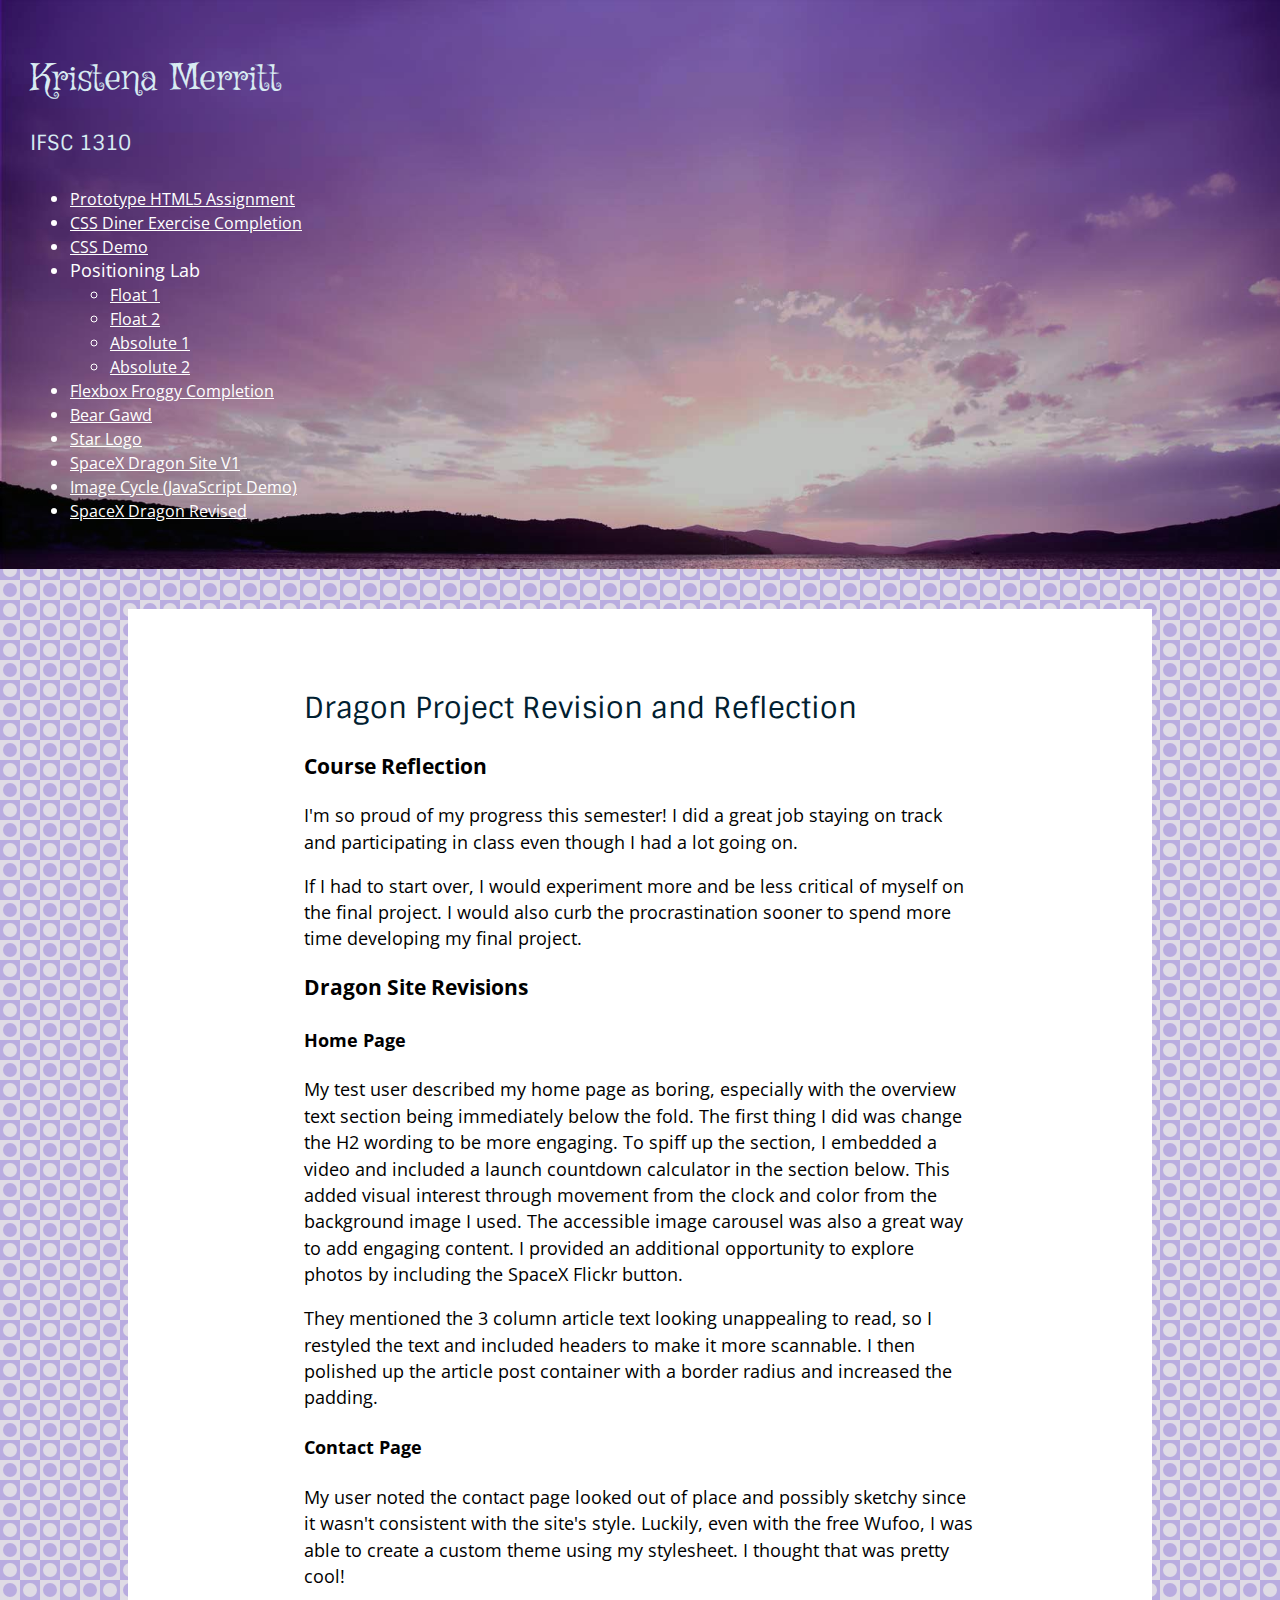
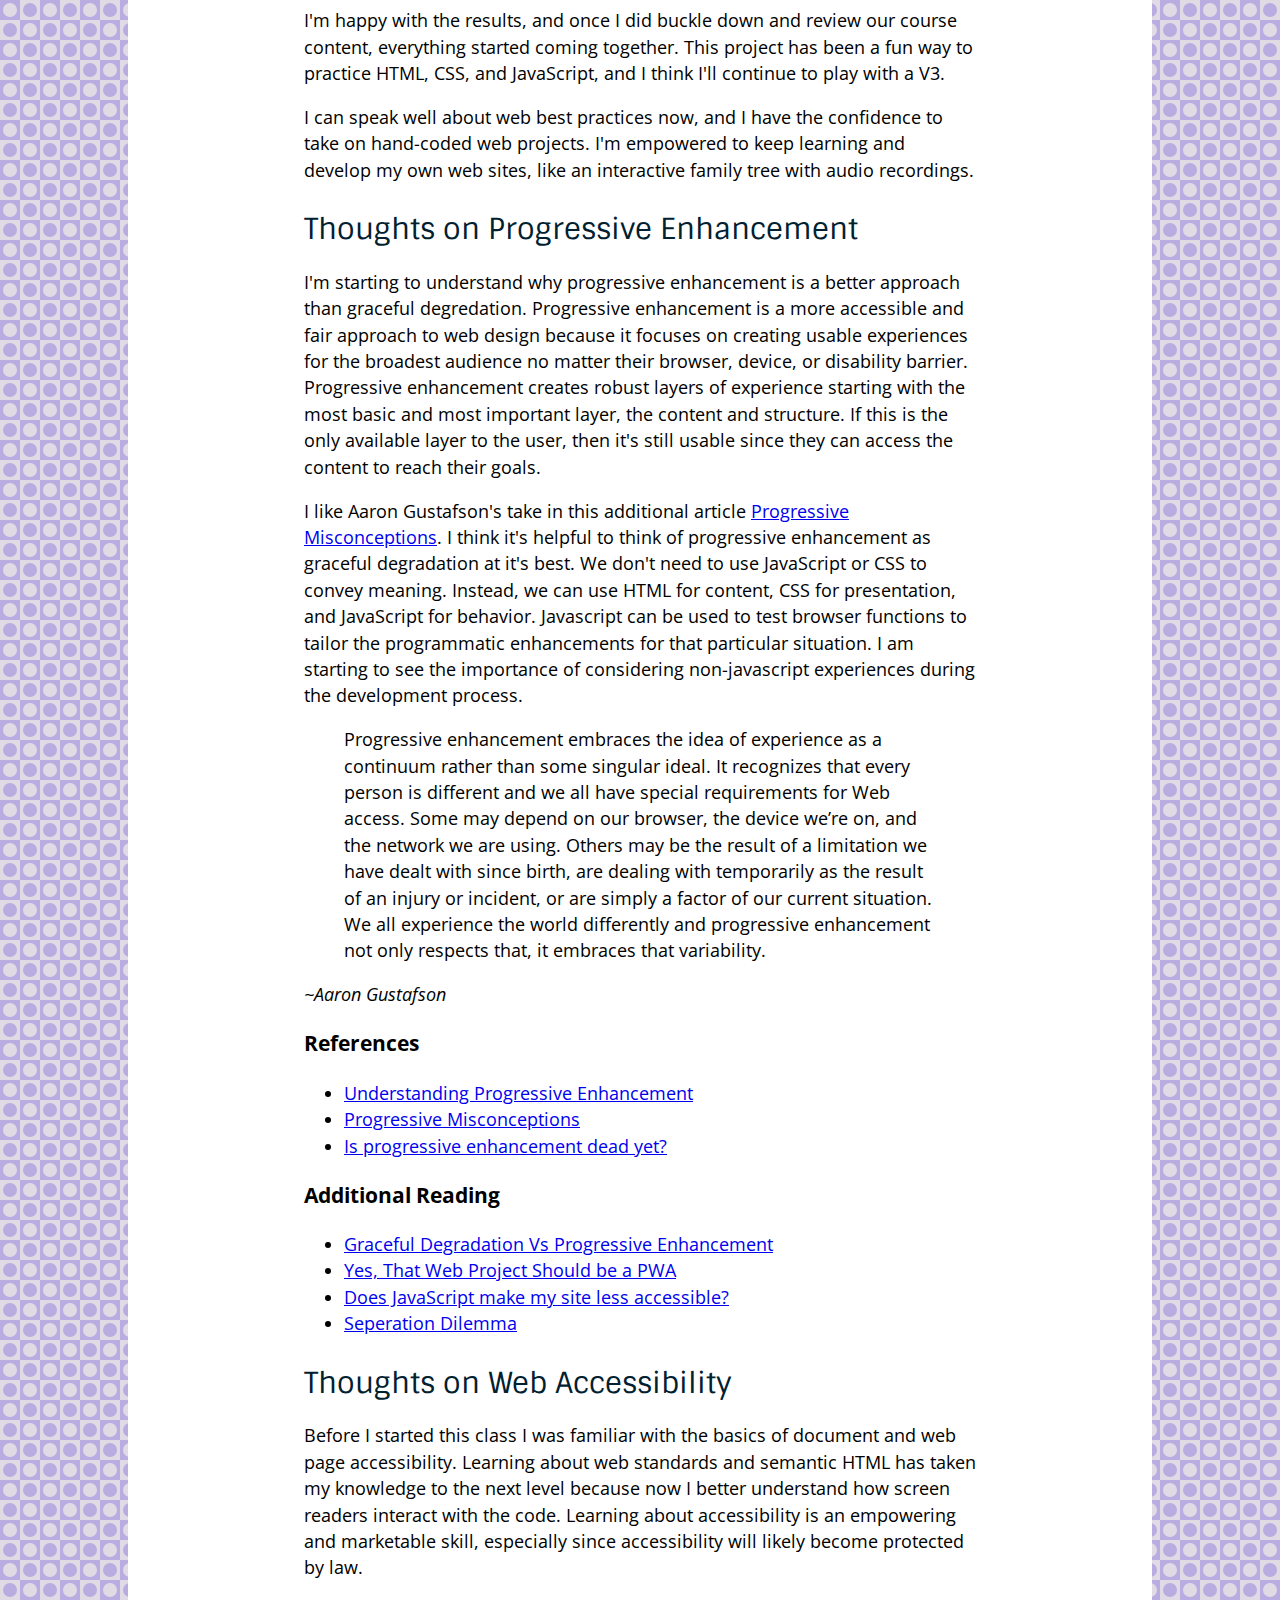
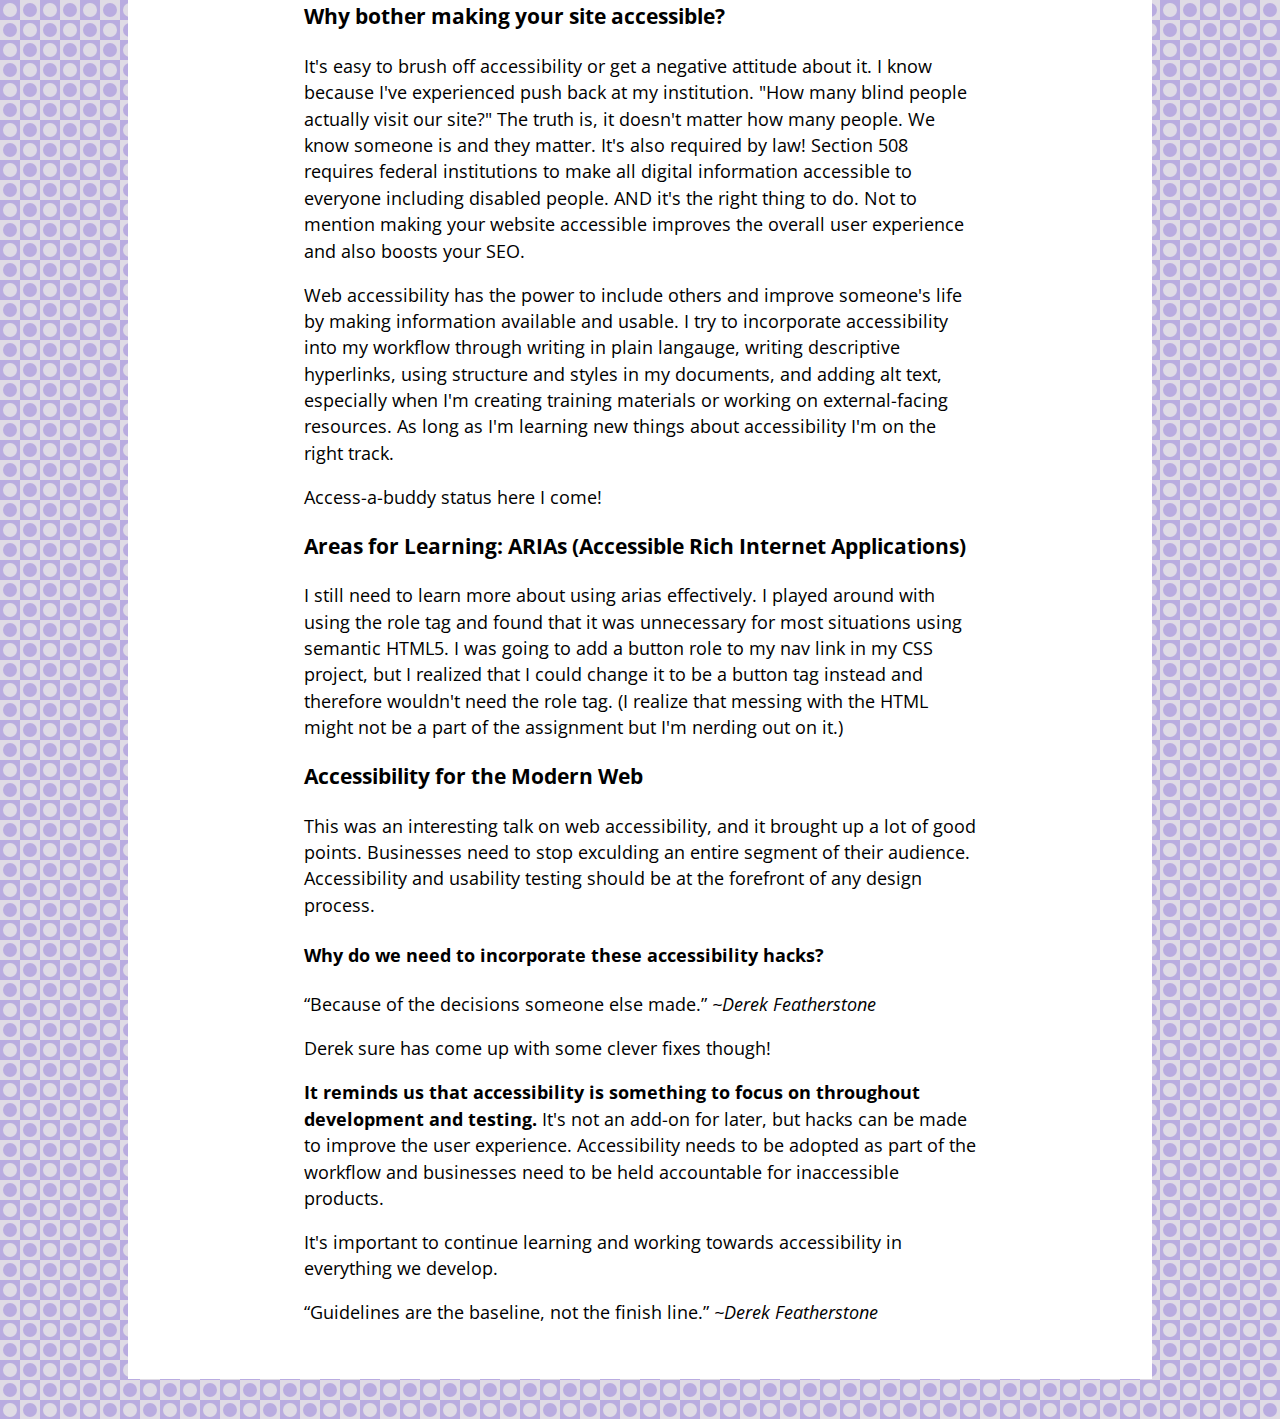
==== commit 24ebdbf4: "reflection text edit" ====
--- a/index.html
+++ b/index.html
@@ -4,7 +4,7 @@
 <head>
   <meta charset="utf-8">
   <title>IFSC 1310 | Kristena Merritt</title>
-  <meta name="description" content="My collection of work from IFSC 1310 - Web Technologies with Mr. Wallace.">
+  <meta name="description" content="My collection of work from IFSC 1310 - Web Technologies.">
   <meta name="author" content="Kristena Merritt">
   <link href="assets/css/style.css" rel="stylesheet" />
   <link rel="preconnect" href="https://fonts.googleapis.com">
@@ -12,6 +12,15 @@
   <link rel="preconnect" href="https://fonts.googleapis.com">
   <link rel="preconnect" href="https://fonts.gstatic.com" crossorigin>
   <link href="https://fonts.googleapis.com/css2?family=Griffy&display=swap" rel="stylesheet">
+  <meta property="og:type" content="article" />
+	<meta property="og:title" content="IFSC 1310 | Kristena Merritt" />
+	<meta property="og:description" content="My collection of work from IFSC 1310 - Web Technologies." />
+	<meta property="og:image" content="https://klmerritt44.github.io/ifsc-1310-02/assets/img/purple-sunset-preview-image.jpg"/>
+  <!-- Twitter -->
+  <meta name="twitter:card" content="summary_large_image" />
+  <meta name="twitter:title" content="IFSC 1310 | Kristena Merritt"/>
+  <meta name="twitter:image" content="https://klmerritt44.github.io/ifsc-1310-02/assets/img/purple-sunset-preview-image.jpg"/>
+  <link rel="image_src" href="https://klmerritt44.github.io/ifsc-1310-02/assets/img/purple-sunset-preview-image.jpg" />
 </head>
 <body>
   <header class="primary">
@@ -46,7 +55,7 @@
     <p>If I had to start over, I would experiment more and be less critical of myself on the final project. I would also curb the procrastination sooner to spend more time developing my final project.</p>
     <h3>Dragon Site Revisions</h3>
     <h4>Home Page</h4>
-    <p>My test user described my home page as boring, especially with the overview text section being immediately below the fold. The first thing I did was change the H2 wording to be more engaging. To jazz it up, I embedded a video and included a launch countdown calculator in the section below. This added visual interest through movement and color from the background image I used. The accessible image carousel was also a great way to add engaging content. I also provided another opportunity to explore by including the SpaceX Flickr button.</p>
+    <p>My test user described my home page as boring, especially with the overview text section being immediately below the fold. The first thing I did was change the H2 wording to be more engaging. To spiff up the section, I embedded a video and included a launch countdown calculator in the section below. This added visual interest through movement from the clock and color from the background image I used. The accessible image carousel was also a great way to add engaging content. I provided an additional opportunity to explore photos by including the SpaceX Flickr button.</p>
     <p>They mentioned the 3 column article text looking unappealing to read, so I restyled the text and included headers to make it more scannable. I then polished up the article post container with a border radius and increased the padding.</p>
     <h4>Contact Page</h4>
     <p>My user noted the contact page looked out of place and possibly sketchy since it wasn't consistent with the site's style. Luckily, even with the free Wufoo, I was able to create a custom theme using my stylesheet. I thought that was pretty cool!</p>
